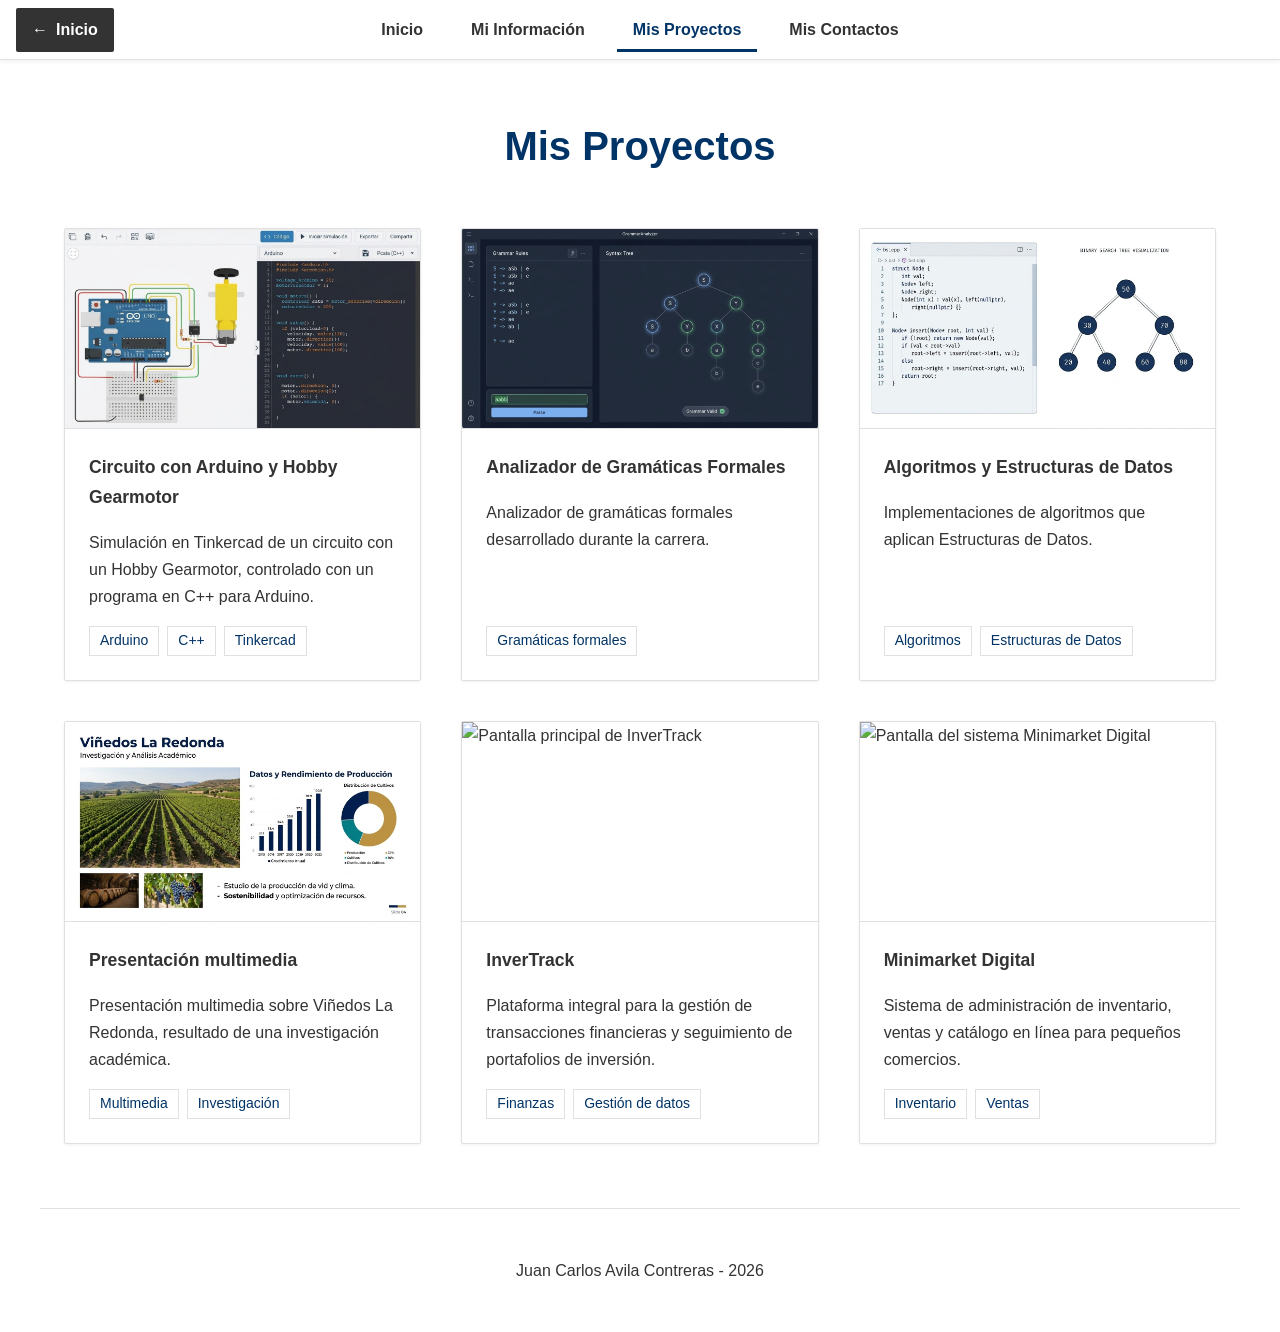
==== proyectos.html @ 51788012 "Add files via upload" ====
<!DOCTYPE html>
<html lang="es">
<head>
    <meta charset="UTF-8">
    <meta name="viewport" content="width=device-width, initial-scale=1.0">
    <title>Mis Proyectos - Portafolio</title>
    <link rel="stylesheet" href="style.css">
</head>
<body>
    <header>
        <a href="index.html" class="btn-retorno" title="Retorno de Emergencia" aria-label="Volver a Inicio"><span aria-hidden="true">&#8592;</span> Inicio</a>
        
        <input type="checkbox" id="menu-toggle" class="menu-toggle">
        <label for="menu-toggle" class="menu-icon" aria-label="Abrir o cerrar el menú">&#9776;</label>

        <nav>
            <ul class="nav-links">
                <li><a href="index.html">Inicio</a></li>
                <li><a href="informacion.html">Mi Información</a></li>
                <li><a href="proyectos.html" aria-current="page">Mis Proyectos</a></li>
                <li><a href="contactos.html">Mis Contactos</a></li>
            </ul>
        </nav>
    </header>

    <section>
        <h2>Mis Proyectos</h2>
        <!-- Las etiquetas de InverTrack y Minimarket son temas; cámbialas por las tecnologías que usaste -->
        <div class="grid-container">
            <article class="card">
                <div class="card-image">
                    <img src="arduino.jpg" width="800" height="450" alt="Captura del circuito con Arduino en Tinkercad">
                </div>
                <div class="card-body">
                    <h3>Circuito con Arduino y Hobby Gearmotor</h3>
                    <p>Simulación en Tinkercad de un circuito con un Hobby Gearmotor, controlado con un programa en C++ para Arduino.</p>
                    <ul class="tags"><li>Arduino</li><li>C++</li><li>Tinkercad</li></ul>
                </div>
            </article>

            <article class="card">
                <div class="card-image">
                    <img src="gramatica.jpg" width="800" height="450" alt="Captura del Analizador de Gramáticas Formales">
                </div>
                <div class="card-body">
                    <h3>Analizador de Gramáticas Formales</h3>
                    <p>Analizador de gramáticas formales desarrollado durante la carrera.</p>
                    <ul class="tags"><li>Gramáticas formales</li></ul>
                </div>
            </article>

            <article class="card">
                <div class="card-image">
                    <img src="base.jpg" width="800" height="450" alt="Captura de algoritmos con Estructuras de Datos">
                </div>
                <div class="card-body">
                    <h3>Algoritmos y Estructuras de Datos</h3>
                    <p>Implementaciones de algoritmos que aplican Estructuras de Datos.</p>
                    <ul class="tags"><li>Algoritmos</li><li>Estructuras de Datos</li></ul>
                </div>
            </article>

            <article class="card">
                <div class="card-image">
                    <img src="vino.jpg" width="800" height="450" alt="Captura de la presentación multimedia sobre Viñedos La Redonda">
                </div>
                <div class="card-body">
                    <h3>Presentación multimedia</h3>
                    <p>Presentación multimedia sobre Viñedos La Redonda, resultado de una investigación académica.</p>
                    <ul class="tags"><li>Multimedia</li><li>Investigación</li></ul>
                </div>
            </article>

            <article class="card">
                <div class="card-image">
                    <img src="invertrack.jpg" width="800" height="450" alt="Pantalla principal de InverTrack">
                </div>
                <div class="card-body">
                    <h3>InverTrack</h3>
                    <p>Plataforma integral para la gestión de transacciones financieras y seguimiento de portafolios de inversión.</p>
                    <ul class="tags"><li>Finanzas</li><li>Gestión de datos</li></ul>
                </div>
            </article>

            <article class="card">
                <div class="card-image">
                    <img src="minimarket.jpg" width="800" height="450" alt="Pantalla del sistema Minimarket Digital">
                </div>
                <div class="card-body">
                    <h3>Minimarket Digital</h3>
                    <p>Sistema de administración de inventario, ventas y catálogo en línea para pequeños comercios.</p>
                    <ul class="tags"><li>Inventario</li><li>Ventas</li></ul>
                </div>
            </article>
        </div>
    </section>

    <footer>
        <p>Juan Carlos Avila Contreras - 2026</p>
    </footer>
</body>
</html>
---- style.css ----
/* Paleta: blanco, gris carbón, azul marino y gris claro */
:root {
    --primary-color: #FFFFFF;
    --text-main: #333333;
    --accent-color: #003366;
    --line-color: #E0E0E0;
}

html { scroll-behavior: smooth; }

* {
    margin: 0;
    padding: 0;
    box-sizing: border-box;
    font-family: Arial, Helvetica, sans-serif;
}

body {
    background-color: var(--primary-color);
    color: var(--text-main);
    line-height: 1.7;
}

img { max-width: 100%; height: auto; display: block; }

a:focus-visible, label:focus-visible, input:focus-visible {
    outline: 3px solid var(--accent-color);
    outline-offset: 3px;
}

/* Encabezado fijo */
header {
    background-color: var(--primary-color);
    position: fixed;
    width: 100%;
    top: 0;
    z-index: 100;
    border-bottom: 1px solid var(--line-color);
    box-shadow: 0 2px 4px rgba(0, 0, 0, 0.05);
    display: flex;
    align-items: center;
    justify-content: center;
    height: 60px;
}

/* Botón de Retorno: fondo gris carbón, texto blanco, área táctil de 44 px */
.btn-retorno {
    position: absolute;
    left: 16px;
    display: inline-flex;
    align-items: center;
    gap: 8px;
    min-height: 44px;
    min-width: 44px;
    padding: 0 16px;
    background-color: var(--text-main);
    color: var(--primary-color);
    text-decoration: none;
    font-weight: bold;
    border-radius: 2px;
    transition: opacity 0.15s ease;
}
.btn-retorno:hover { opacity: 0.8; }

.menu-toggle { display: none; }

.menu-icon {
    display: none;
    font-size: 1.8rem;
    cursor: pointer;
    color: var(--accent-color);
    position: absolute;
    right: 8px;
    min-height: 44px;
    min-width: 44px;
    text-align: center;
    line-height: 44px;
}

nav { display: flex; }
.nav-links { display: flex; list-style: none; }
.nav-links li { margin: 0 0.5rem; }

.nav-links a {
    display: flex;
    align-items: center;
    min-height: 44px;
    padding: 0 1rem;
    color: var(--text-main);
    text-decoration: none;
    font-weight: bold;
    transition: opacity 0.15s ease;
}
.nav-links a:hover { opacity: 0.6; }
.nav-links a[aria-current="page"] {
    color: var(--accent-color);
    box-shadow: inset 0 -3px 0 var(--accent-color);
}

section {
    padding: 7rem 1.5rem 4rem 1.5rem;
    max-width: 1200px;
    margin: 0 auto;
    border-bottom: 1px solid var(--line-color);
}

h1, h2, h3 { color: var(--accent-color); }

h2 {
    text-align: center;
    font-size: 2.5rem;
    margin-bottom: 3rem;
}

.content { max-width: 70ch; margin: 0 auto; }
.content h3 { margin-top: 2.5rem; margin-bottom: 0.75rem; }
.content p { margin-bottom: 1.1rem; }

.skills-list { list-style-type: none; margin-top: 1rem; margin-bottom: 2.5rem; }
.skills-list li { margin-bottom: 1.1rem; padding-left: 1.5rem; position: relative; }
.skills-list li::before {
    content: "▪";
    color: var(--accent-color);
    position: absolute;
    left: 0;
    font-size: 1.2rem;
    line-height: 1;
}

/* Botones */
.btn {
    display: inline-flex;
    align-items: center;
    min-height: 48px;
    padding: 0 1.5rem;
    background-color: var(--accent-color);
    color: var(--primary-color);
    border: none;
    text-decoration: none;
    font-weight: bold;
    border-radius: 2px;
    transition: opacity 0.15s ease;
    margin-top: 1rem;
}
.btn:hover { opacity: 0.85; }
.btn-claro { background-color: var(--primary-color); color: var(--accent-color); }

/* Inicio */
.hero {
    height: 80vh;
    min-height: 480px;
    padding: 7rem 1.5rem 3rem;
    display: flex;
    flex-direction: column;
    justify-content: center;
    align-items: center;
    text-align: center;
}
.hero h1 { font-size: 3.5rem; color: var(--text-main); }
.hero h2 { font-size: 1.8rem; color: var(--accent-color); margin-bottom: 1rem; }
.hero p { max-width: 60ch; margin-bottom: 1.5rem; }
.hero h1 { margin-bottom: 0.75rem; }

/* Información */
.perfil { display: grid; grid-template-columns: 240px 1fr; gap: 2.5rem; align-items: start; max-width: 960px; margin: 0 auto; }
.foto { border: 1px solid var(--line-color); border-radius: 2px; width: 100%; }

/* Proyectos: 3 columnas en computadora y 1 en móvil */
.grid-container { display: grid; grid-template-columns: repeat(3, 1fr); gap: 2.5rem; }

.card {
    background-color: var(--primary-color);
    border: 1px solid var(--line-color);
    border-radius: 2px;
    box-shadow: 0 1px 3px rgba(0, 0, 0, 0.06);
    display: flex;
    flex-direction: column;
    transition: border-color 0.15s ease;
}
.card:hover { border-color: var(--accent-color); }
.card-image img { width: 100%; aspect-ratio: 16 / 9; object-fit: cover; border-bottom: 1px solid var(--line-color); }
.card-body { padding: 1.5rem; display: flex; flex-direction: column; gap: 1rem; flex: 1; }
.card h3 { font-size: 1.1rem; color: var(--text-main); }
.tags { list-style: none; display: flex; flex-wrap: wrap; gap: 0.5rem; margin-top: auto; }
.tags li { border: 1px solid var(--line-color); padding: 2px 10px; font-size: 0.875rem; color: var(--accent-color); }

/* Contactos */
.rotulo { text-align: center; font-size: 2.75rem; font-weight: bold; color: var(--accent-color); margin-bottom: 2rem; line-height: 1.2; }
.intro-contacto { text-align: center; }
.contact-links { display: flex; flex-wrap: wrap; justify-content: center; gap: 1.25rem; margin-top: 2.5rem; margin-bottom: 1rem; }
.contact-links .btn { margin-top: 0; }

footer { text-align: center; padding: 3rem 1.5rem; color: var(--text-main); }

@media screen and (max-width: 768px) {
    .menu-icon { display: block; }
    nav {
        display: none;
        position: absolute;
        top: 60px;
        left: 0;
        width: 100%;
        background-color: var(--primary-color);
        border-bottom: 1px solid var(--line-color);
    }
    .menu-toggle:checked ~ nav { display: block; }
    .nav-links { flex-direction: column; align-items: stretch; padding: 0.5rem 1rem 1rem; }
    .nav-links li { margin: 0; }
    .hero h1 { font-size: 2.5rem; }
    .grid-container { grid-template-columns: 1fr; }
    .perfil { grid-template-columns: 1fr; gap: 2rem; }
    .foto { max-width: 220px; }
    .contact-links { flex-direction: column; align-items: stretch; max-width: 320px; margin-left: auto; margin-right: auto; }
    .contact-links .btn { justify-content: center; }
    .card-body { padding: 1.25rem; }
    h2 { font-size: 2rem; }
    .rotulo { font-size: 2.25rem; }
}

@media (prefers-reduced-motion: reduce) {
    * { transition: none !important; scroll-behavior: auto !important; }
}
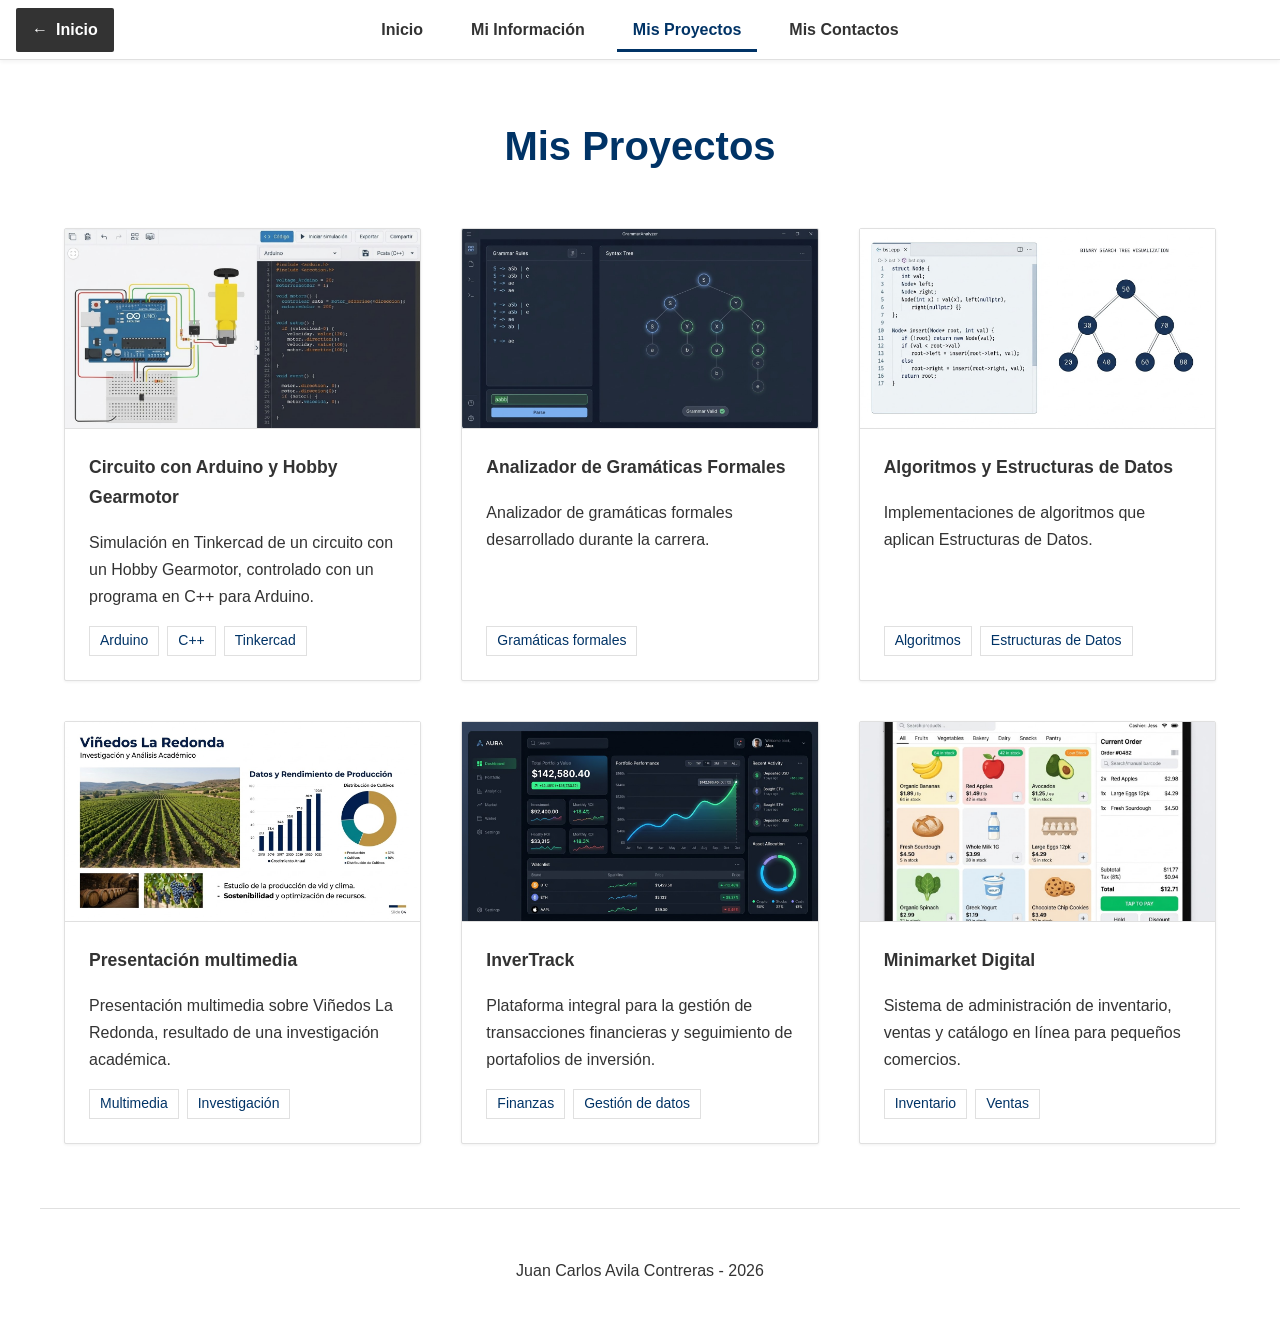
==== commit c5553c89: "Add files via upload" ====
--- a/proyectos.html
+++ b/proyectos.html
@@ -73,7 +73,7 @@
 
             <article class="card">
                 <div class="card-image">
-                    <img src="invertrack.jpg" width="800" height="450" alt="Pantalla principal de InverTrack">
+                    <img src="InverTrack.jpg" width="800" height="450" alt="Pantalla principal de InverTrack">
                 </div>
                 <div class="card-body">
                     <h3>InverTrack</h3>
@@ -84,7 +84,7 @@
 
             <article class="card">
                 <div class="card-image">
-                    <img src="minimarket.jpg" width="800" height="450" alt="Pantalla del sistema Minimarket Digital">
+                    <img src="Minimarket.jpg" width="800" height="450" alt="Pantalla del sistema Minimarket Digital">
                 </div>
                 <div class="card-body">
                     <h3>Minimarket Digital</h3>
